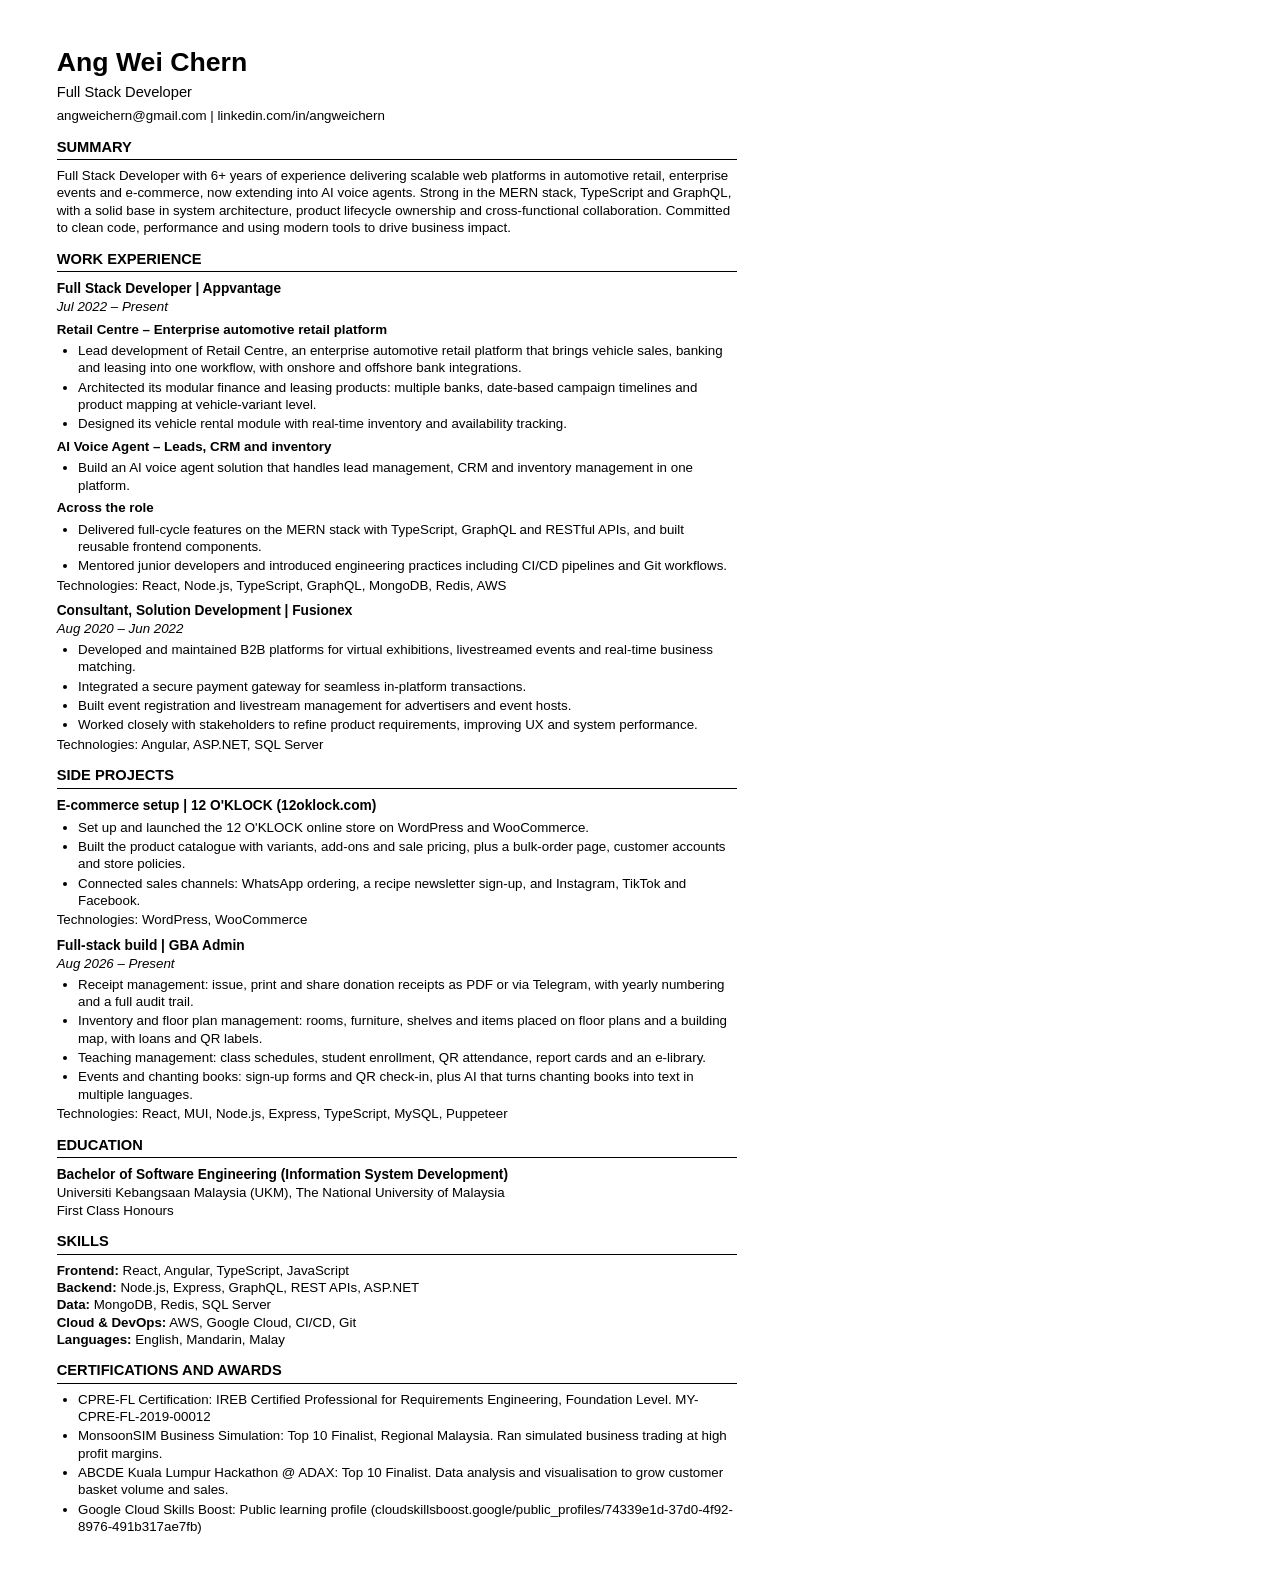
==== resume/resume-ats.html @ c8c3efd5 "Publish resume site Co-Authored-By: Claude Opus 5.5 <noreply@anthropic.com>" ====
<!doctype html>
<html lang="en"><head><meta charset="utf-8"><title>Ang Wei Chern – Resume</title>
<style>
  @page { size: A4; margin: 12mm 15mm; }
  * { margin: 0; padding: 0; }
  body { font: 10pt/1.3 Arial, Helvetica, sans-serif; color: #000; }
  h1 { font-size: 20pt; }
  .sub { font-size: 11pt; margin-top: 2pt; }
  .contact { margin-top: 4pt; }
  h2 { font-size: 11pt; text-transform: uppercase; border-bottom: 1px solid #000; margin: 10pt 0 5pt; padding-bottom: 2pt; }
  h3 { font-size: 10.3pt; margin-top: 6pt; }
  .meta { font-style: italic; }
  ul { margin: 3pt 0 0 16pt; }
  li { margin-bottom: 1.5pt; }
  a { color: #000; text-decoration: none; }
  h3, .meta, .proj { break-after: avoid; }
  .proj { font-weight: bold; margin-top: 4pt; }
  @media screen { body { width: 180mm; padding: 12mm 15mm; background: #fff; } }
</style></head>
<body>
  <h1>Ang Wei Chern</h1>
  <p class="sub">Full Stack Developer</p>
  <p class="contact">angweichern@gmail.com | linkedin.com/in/angweichern</p>

  <h2>Summary</h2>
  <p>Full Stack Developer with 6+ years of experience delivering scalable web platforms in automotive retail, enterprise events and e-commerce, now extending into AI voice agents. Strong in the MERN stack, TypeScript and GraphQL, with a solid base in system architecture, product lifecycle ownership and cross-functional collaboration. Committed to clean code, performance and using modern tools to drive business impact.</p>

  <h2>Work Experience</h2>
  <div class="job">
    <h3>Full Stack Developer | Appvantage</h3>
    <p class="meta">Jul 2022 – Present</p>
    <p class="proj">Retail Centre – Enterprise automotive retail platform</p>
    <ul><li>Lead development of Retail Centre, an enterprise automotive retail platform that brings vehicle sales, banking and leasing into one workflow, with onshore and offshore bank integrations.</li><li>Architected its modular finance and leasing products: multiple banks, date-based campaign timelines and product mapping at vehicle-variant level.</li><li>Designed its vehicle rental module with real-time inventory and availability tracking.</li></ul>
    <p class="proj">AI Voice Agent – Leads, CRM and inventory</p>
    <ul><li>Build an AI voice agent solution that handles lead management, CRM and inventory management in one platform.</li></ul>
    <p class="proj">Across the role</p>
    <ul><li>Delivered full-cycle features on the MERN stack with TypeScript, GraphQL and RESTful APIs, and built reusable frontend components.</li><li>Mentored junior developers and introduced engineering practices including CI/CD pipelines and Git workflows.</li></ul>
    <p>Technologies: React, Node.js, TypeScript, GraphQL, MongoDB, Redis, AWS</p>
  </div>
  <div class="job">
    <h3>Consultant, Solution Development | Fusionex</h3>
    <p class="meta">Aug 2020 – Jun 2022</p>
    
    
    <ul><li>Developed and maintained B2B platforms for virtual exhibitions, livestreamed events and real-time business matching.</li><li>Integrated a secure payment gateway for seamless in-platform transactions.</li><li>Built event registration and livestream management for advertisers and event hosts.</li><li>Worked closely with stakeholders to refine product requirements, improving UX and system performance.</li></ul>
    <p>Technologies: Angular, ASP.NET, SQL Server</p>
  </div>

  <h2>Side Projects</h2>
  <div class="job">
    <h3>E-commerce setup | 12 O'KLOCK (12oklock.com)</h3>
    
    <ul><li>Set up and launched the 12 O'KLOCK online store on WordPress and WooCommerce.</li><li>Built the product catalogue with variants, add-ons and sale pricing, plus a bulk-order page, customer accounts and store policies.</li><li>Connected sales channels: WhatsApp ordering, a recipe newsletter sign-up, and Instagram, TikTok and Facebook.</li></ul>
    <p>Technologies: WordPress, WooCommerce</p>
  </div>
  <div class="job">
    <h3>Full-stack build | GBA Admin</h3>
    <p class="meta">Aug 2026 – Present</p>
    <ul><li>Receipt management: issue, print and share donation receipts as PDF or via Telegram, with yearly numbering and a full audit trail.</li><li>Inventory and floor plan management: rooms, furniture, shelves and items placed on floor plans and a building map, with loans and QR labels.</li><li>Teaching management: class schedules, student enrollment, QR attendance, report cards and an e-library.</li><li>Events and chanting books: sign-up forms and QR check-in, plus AI that turns chanting books into text in multiple languages.</li></ul>
    <p>Technologies: React, MUI, Node.js, Express, TypeScript, MySQL, Puppeteer</p>
  </div>

  <h2>Education</h2>
  <h3>Bachelor of Software Engineering (Information System Development)</h3>
  <p>Universiti Kebangsaan Malaysia (UKM), The National University of Malaysia</p>
  <p>First Class Honours</p>

  <h2>Skills</h2>
  <p><b>Frontend:</b> React, Angular, TypeScript, JavaScript</p>
  <p><b>Backend:</b> Node.js, Express, GraphQL, REST APIs, ASP.NET</p>
  <p><b>Data:</b> MongoDB, Redis, SQL Server</p>
  <p><b>Cloud &amp; DevOps:</b> AWS, Google Cloud, CI/CD, Git</p>
  <p><b>Languages:</b> English, Mandarin, Malay</p>

  <h2>Certifications and Awards</h2>
  <ul>
    <li>CPRE-FL Certification: IREB Certified Professional for Requirements Engineering, Foundation Level. MY-CPRE-FL-2019-00012</li>
    <li>MonsoonSIM Business Simulation: Top 10 Finalist, Regional Malaysia. Ran simulated business trading at high profit margins.</li>
    <li>ABCDE Kuala Lumpur Hackathon @ ADAX: Top 10 Finalist. Data analysis and visualisation to grow customer basket volume and sales.</li>
    <li>Google Cloud Skills Boost: Public learning profile (cloudskillsboost.google/public_profiles/74339e1d-37d0-4f92-8976-491b317ae7fb)</li>
  </ul>
</body></html>
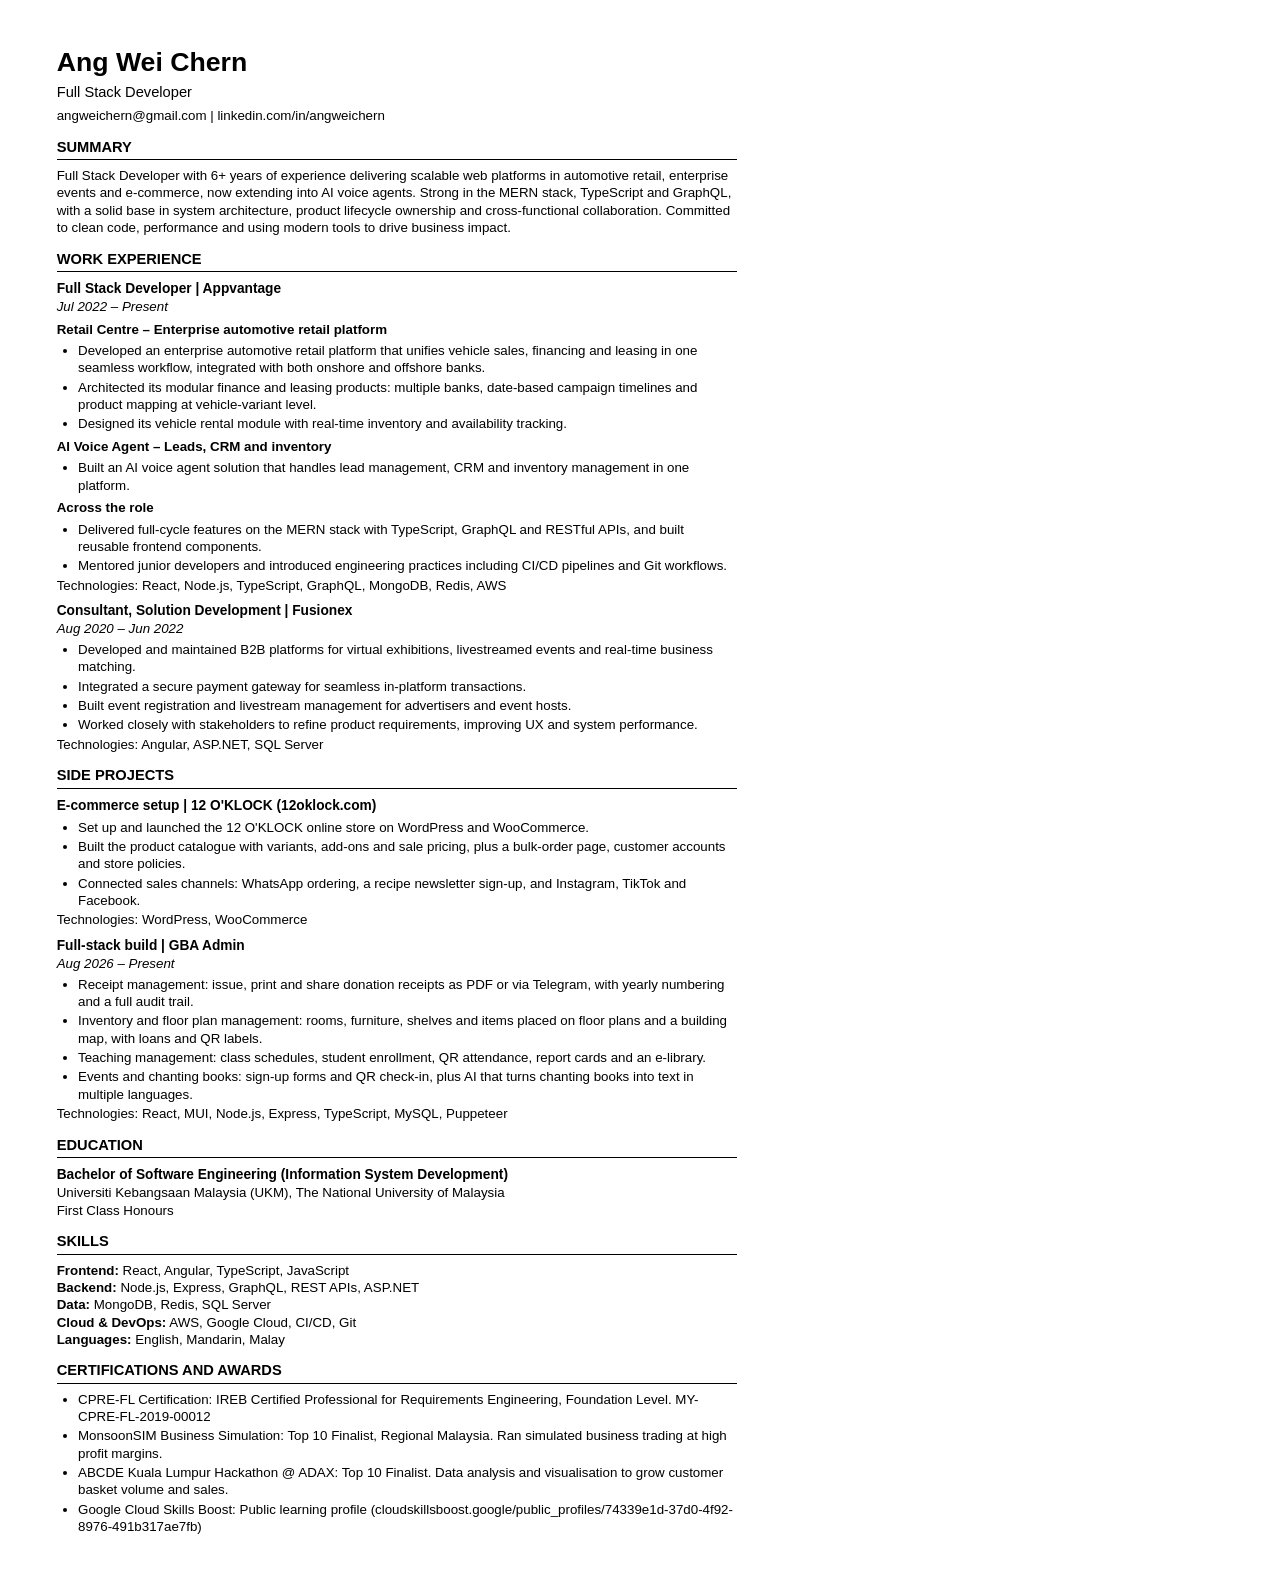
==== commit a15b1000: "Update site 2026-11-15" ====
--- a/resume/resume-ats.html
+++ b/resume/resume-ats.html
@@ -30,9 +30,9 @@
     <h3>Full Stack Developer | Appvantage</h3>
     <p class="meta">Jul 2022 – Present</p>
     <p class="proj">Retail Centre – Enterprise automotive retail platform</p>
-    <ul><li>Lead development of Retail Centre, an enterprise automotive retail platform that brings vehicle sales, banking and leasing into one workflow, with onshore and offshore bank integrations.</li><li>Architected its modular finance and leasing products: multiple banks, date-based campaign timelines and product mapping at vehicle-variant level.</li><li>Designed its vehicle rental module with real-time inventory and availability tracking.</li></ul>
+    <ul><li>Developed an enterprise automotive retail platform that unifies vehicle sales, financing and leasing in one seamless workflow, integrated with both onshore and offshore banks.</li><li>Architected its modular finance and leasing products: multiple banks, date-based campaign timelines and product mapping at vehicle-variant level.</li><li>Designed its vehicle rental module with real-time inventory and availability tracking.</li></ul>
     <p class="proj">AI Voice Agent – Leads, CRM and inventory</p>
-    <ul><li>Build an AI voice agent solution that handles lead management, CRM and inventory management in one platform.</li></ul>
+    <ul><li>Built an AI voice agent solution that handles lead management, CRM and inventory management in one platform.</li></ul>
     <p class="proj">Across the role</p>
     <ul><li>Delivered full-cycle features on the MERN stack with TypeScript, GraphQL and RESTful APIs, and built reusable frontend components.</li><li>Mentored junior developers and introduced engineering practices including CI/CD pipelines and Git workflows.</li></ul>
     <p>Technologies: React, Node.js, TypeScript, GraphQL, MongoDB, Redis, AWS</p>
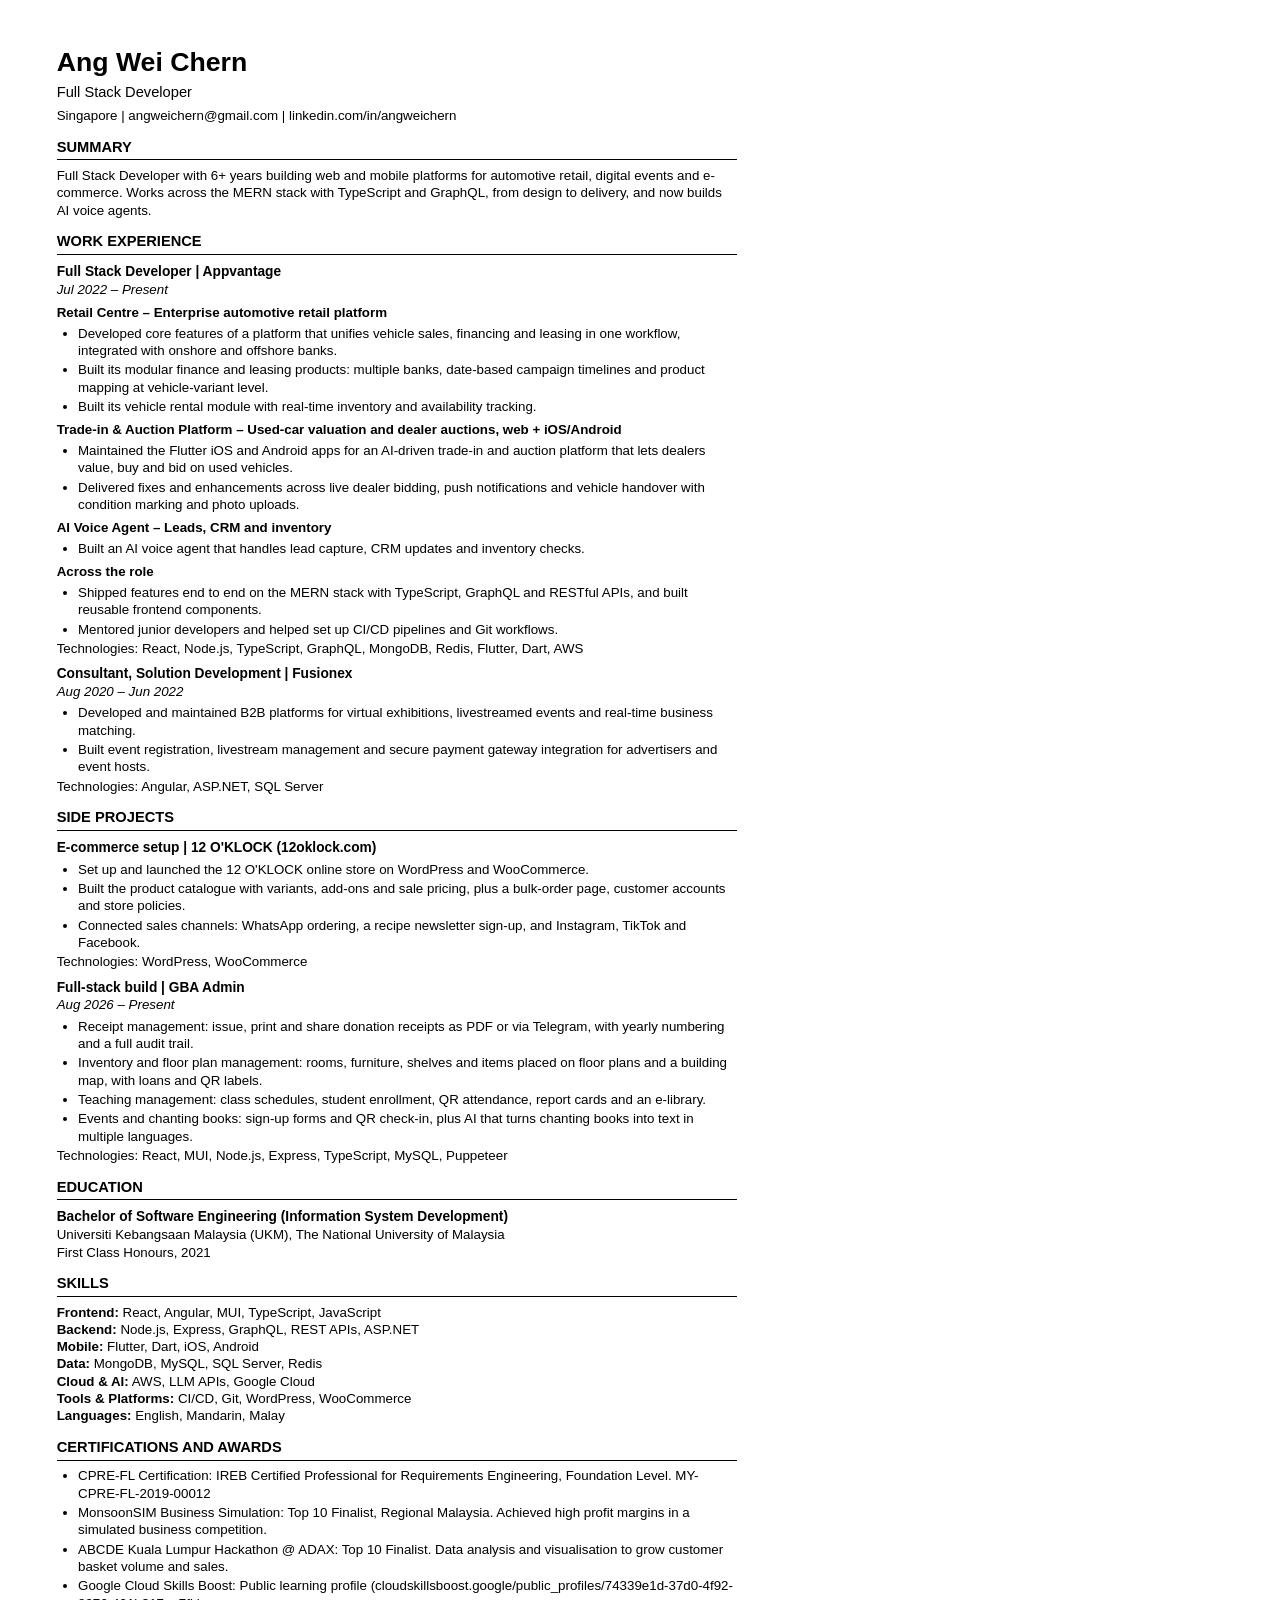
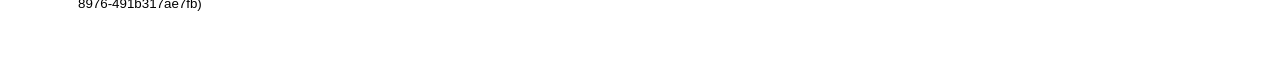
==== commit d49c058b: "Update site 2026-11-15" ====
--- a/resume/resume-ats.html
+++ b/resume/resume-ats.html
@@ -20,29 +20,31 @@
 <body>
   <h1>Ang Wei Chern</h1>
   <p class="sub">Full Stack Developer</p>
-  <p class="contact">angweichern@gmail.com | linkedin.com/in/angweichern</p>
+  <p class="contact">Singapore | angweichern@gmail.com | linkedin.com/in/angweichern</p>
 
   <h2>Summary</h2>
-  <p>Full Stack Developer with 6+ years of experience delivering scalable web platforms in automotive retail, enterprise events and e-commerce, now extending into AI voice agents. Strong in the MERN stack, TypeScript and GraphQL, with a solid base in system architecture, product lifecycle ownership and cross-functional collaboration. Committed to clean code, performance and using modern tools to drive business impact.</p>
+  <p>Full Stack Developer with 6+ years building web and mobile platforms for automotive retail, digital events and e-commerce. Works across the MERN stack with TypeScript and GraphQL, from design to delivery, and now builds AI voice agents.</p>
 
   <h2>Work Experience</h2>
   <div class="job">
     <h3>Full Stack Developer | Appvantage</h3>
     <p class="meta">Jul 2022 – Present</p>
     <p class="proj">Retail Centre – Enterprise automotive retail platform</p>
-    <ul><li>Developed an enterprise automotive retail platform that unifies vehicle sales, financing and leasing in one seamless workflow, integrated with both onshore and offshore banks.</li><li>Architected its modular finance and leasing products: multiple banks, date-based campaign timelines and product mapping at vehicle-variant level.</li><li>Designed its vehicle rental module with real-time inventory and availability tracking.</li></ul>
+    <ul><li>Developed core features of a platform that unifies vehicle sales, financing and leasing in one workflow, integrated with onshore and offshore banks.</li><li>Built its modular finance and leasing products: multiple banks, date-based campaign timelines and product mapping at vehicle-variant level.</li><li>Built its vehicle rental module with real-time inventory and availability tracking.</li></ul>
+    <p class="proj">Trade-in &amp; Auction Platform – Used-car valuation and dealer auctions, web + iOS/Android</p>
+    <ul><li>Maintained the Flutter iOS and Android apps for an AI-driven trade-in and auction platform that lets dealers value, buy and bid on used vehicles.</li><li>Delivered fixes and enhancements across live dealer bidding, push notifications and vehicle handover with condition marking and photo uploads.</li></ul>
     <p class="proj">AI Voice Agent – Leads, CRM and inventory</p>
-    <ul><li>Built an AI voice agent solution that handles lead management, CRM and inventory management in one platform.</li></ul>
+    <ul><li>Built an AI voice agent that handles lead capture, CRM updates and inventory checks.</li></ul>
     <p class="proj">Across the role</p>
-    <ul><li>Delivered full-cycle features on the MERN stack with TypeScript, GraphQL and RESTful APIs, and built reusable frontend components.</li><li>Mentored junior developers and introduced engineering practices including CI/CD pipelines and Git workflows.</li></ul>
-    <p>Technologies: React, Node.js, TypeScript, GraphQL, MongoDB, Redis, AWS</p>
+    <ul><li>Shipped features end to end on the MERN stack with TypeScript, GraphQL and RESTful APIs, and built reusable frontend components.</li><li>Mentored junior developers and helped set up CI/CD pipelines and Git workflows.</li></ul>
+    <p>Technologies: React, Node.js, TypeScript, GraphQL, MongoDB, Redis, Flutter, Dart, AWS</p>
   </div>
   <div class="job">
     <h3>Consultant, Solution Development | Fusionex</h3>
     <p class="meta">Aug 2020 – Jun 2022</p>
     
     
-    <ul><li>Developed and maintained B2B platforms for virtual exhibitions, livestreamed events and real-time business matching.</li><li>Integrated a secure payment gateway for seamless in-platform transactions.</li><li>Built event registration and livestream management for advertisers and event hosts.</li><li>Worked closely with stakeholders to refine product requirements, improving UX and system performance.</li></ul>
+    <ul><li>Developed and maintained B2B platforms for virtual exhibitions, livestreamed events and real-time business matching.</li><li>Built event registration, livestream management and secure payment gateway integration for advertisers and event hosts.</li></ul>
     <p>Technologies: Angular, ASP.NET, SQL Server</p>
   </div>
 
@@ -63,19 +65,21 @@
   <h2>Education</h2>
   <h3>Bachelor of Software Engineering (Information System Development)</h3>
   <p>Universiti Kebangsaan Malaysia (UKM), The National University of Malaysia</p>
-  <p>First Class Honours</p>
+  <p>First Class Honours, 2021</p>
 
   <h2>Skills</h2>
-  <p><b>Frontend:</b> React, Angular, TypeScript, JavaScript</p>
+  <p><b>Frontend:</b> React, Angular, MUI, TypeScript, JavaScript</p>
   <p><b>Backend:</b> Node.js, Express, GraphQL, REST APIs, ASP.NET</p>
-  <p><b>Data:</b> MongoDB, Redis, SQL Server</p>
-  <p><b>Cloud &amp; DevOps:</b> AWS, Google Cloud, CI/CD, Git</p>
+  <p><b>Mobile:</b> Flutter, Dart, iOS, Android</p>
+  <p><b>Data:</b> MongoDB, MySQL, SQL Server, Redis</p>
+  <p><b>Cloud &amp; AI:</b> AWS, LLM APIs, Google Cloud</p>
+  <p><b>Tools &amp; Platforms:</b> CI/CD, Git, WordPress, WooCommerce</p>
   <p><b>Languages:</b> English, Mandarin, Malay</p>
 
   <h2>Certifications and Awards</h2>
   <ul>
     <li>CPRE-FL Certification: IREB Certified Professional for Requirements Engineering, Foundation Level. MY-CPRE-FL-2019-00012</li>
-    <li>MonsoonSIM Business Simulation: Top 10 Finalist, Regional Malaysia. Ran simulated business trading at high profit margins.</li>
+    <li>MonsoonSIM Business Simulation: Top 10 Finalist, Regional Malaysia. Achieved high profit margins in a simulated business competition.</li>
     <li>ABCDE Kuala Lumpur Hackathon @ ADAX: Top 10 Finalist. Data analysis and visualisation to grow customer basket volume and sales.</li>
     <li>Google Cloud Skills Boost: Public learning profile (cloudskillsboost.google/public_profiles/74339e1d-37d0-4f92-8976-491b317ae7fb)</li>
   </ul>
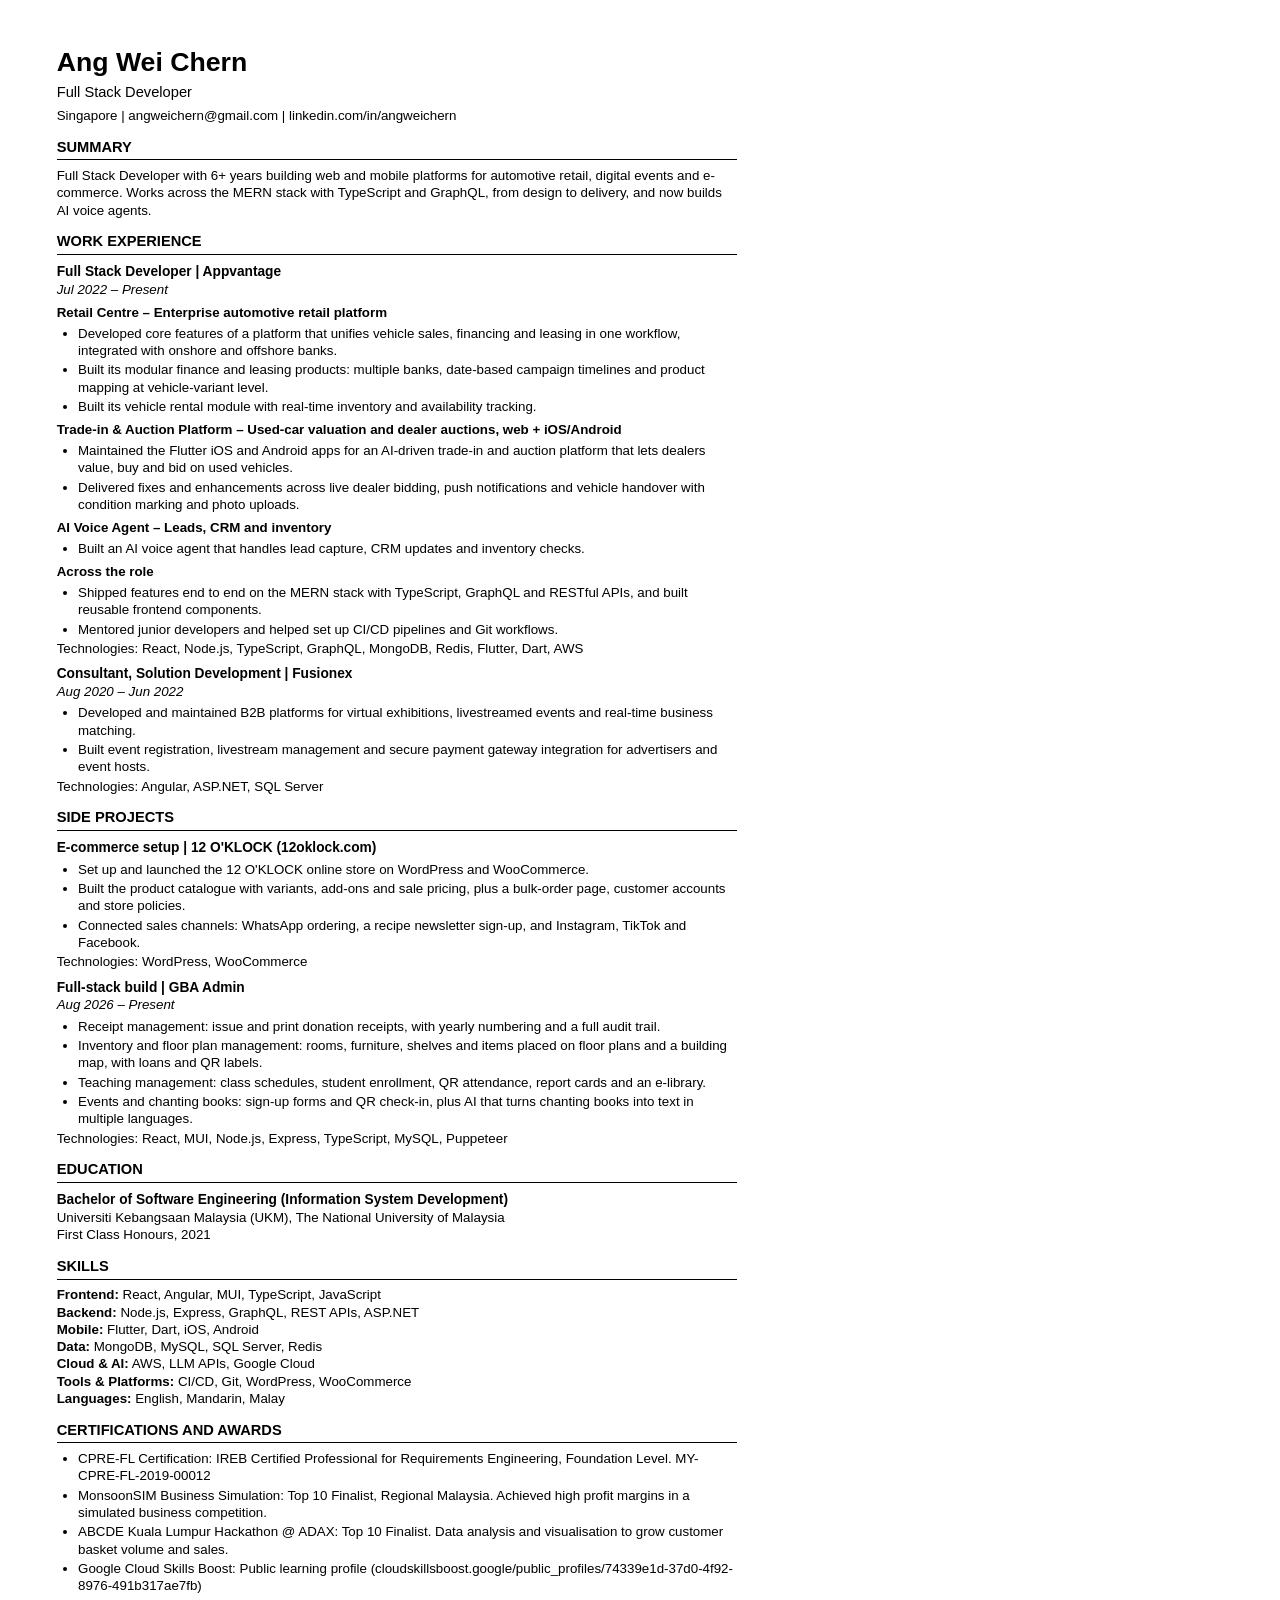
==== commit aa2ff5ee: "Update site 2026-11-15" ====
--- a/resume/resume-ats.html
+++ b/resume/resume-ats.html
@@ -58,7 +58,7 @@
   <div class="job">
     <h3>Full-stack build | GBA Admin</h3>
     <p class="meta">Aug 2026 – Present</p>
-    <ul><li>Receipt management: issue, print and share donation receipts as PDF or via Telegram, with yearly numbering and a full audit trail.</li><li>Inventory and floor plan management: rooms, furniture, shelves and items placed on floor plans and a building map, with loans and QR labels.</li><li>Teaching management: class schedules, student enrollment, QR attendance, report cards and an e-library.</li><li>Events and chanting books: sign-up forms and QR check-in, plus AI that turns chanting books into text in multiple languages.</li></ul>
+    <ul><li>Receipt management: issue and print donation receipts, with yearly numbering and a full audit trail.</li><li>Inventory and floor plan management: rooms, furniture, shelves and items placed on floor plans and a building map, with loans and QR labels.</li><li>Teaching management: class schedules, student enrollment, QR attendance, report cards and an e-library.</li><li>Events and chanting books: sign-up forms and QR check-in, plus AI that turns chanting books into text in multiple languages.</li></ul>
     <p>Technologies: React, MUI, Node.js, Express, TypeScript, MySQL, Puppeteer</p>
   </div>
 
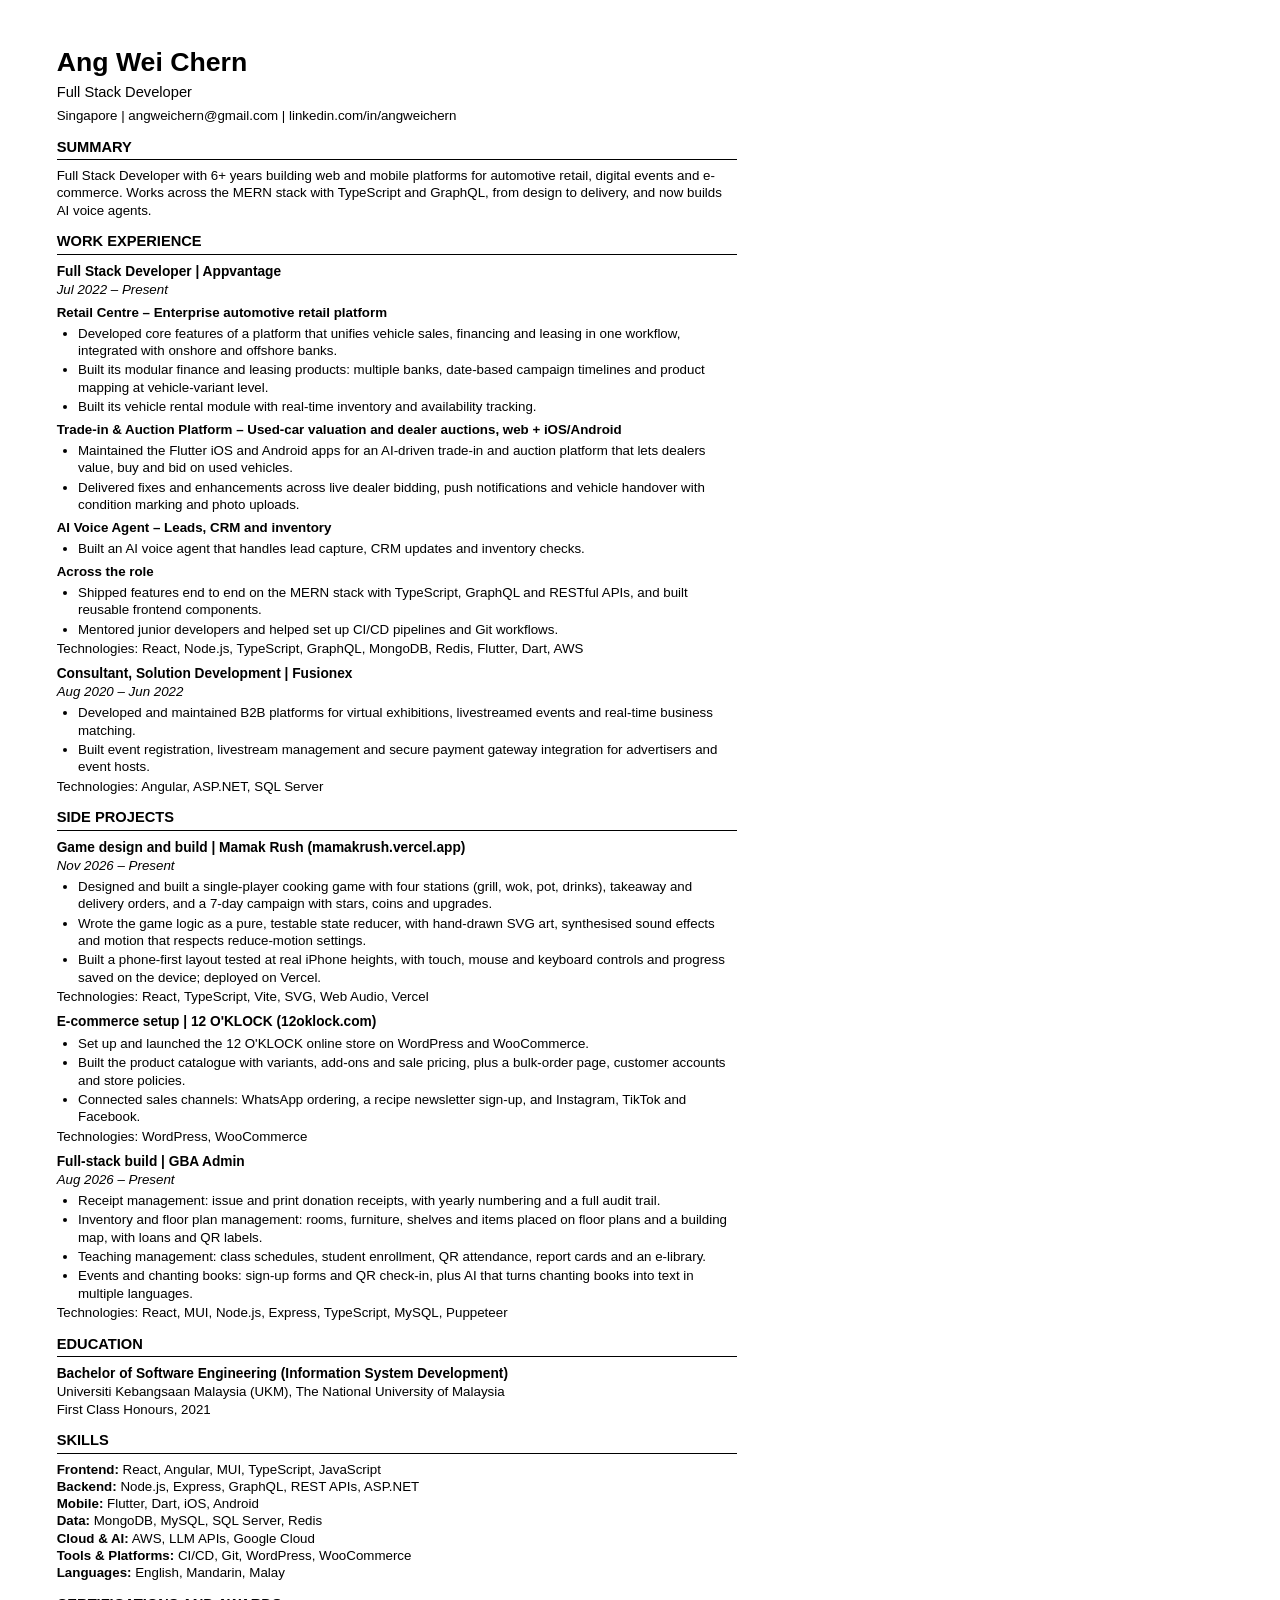
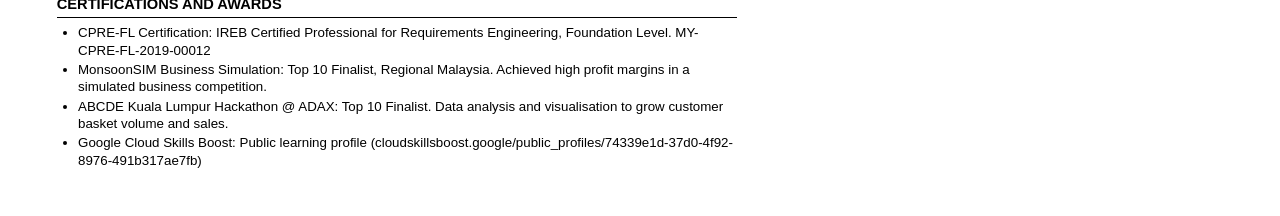
==== commit d631d514: "Update site 2026-11-20" ====
--- a/resume/resume-ats.html
+++ b/resume/resume-ats.html
@@ -50,7 +50,13 @@
 
   <h2>Side Projects</h2>
   <div class="job">
-    <h3>E-commerce setup | 12 O'KLOCK (12oklock.com)</h3>
+    <h3>Game design and build | Mamak Rush (<a href="https://mamakrush.vercel.app/">mamakrush.vercel.app</a>)</h3>
+    <p class="meta">Nov 2026 – Present</p>
+    <ul><li>Designed and built a single-player cooking game with four stations (grill, wok, pot, drinks), takeaway and delivery orders, and a 7-day campaign with stars, coins and upgrades.</li><li>Wrote the game logic as a pure, testable state reducer, with hand-drawn SVG art, synthesised sound effects and motion that respects reduce-motion settings.</li><li>Built a phone-first layout tested at real iPhone heights, with touch, mouse and keyboard controls and progress saved on the device; deployed on Vercel.</li></ul>
+    <p>Technologies: React, TypeScript, Vite, SVG, Web Audio, Vercel</p>
+  </div>
+  <div class="job">
+    <h3>E-commerce setup | 12 O'KLOCK (<a href="https://12oklock.com/">12oklock.com</a>)</h3>
     
     <ul><li>Set up and launched the 12 O'KLOCK online store on WordPress and WooCommerce.</li><li>Built the product catalogue with variants, add-ons and sale pricing, plus a bulk-order page, customer accounts and store policies.</li><li>Connected sales channels: WhatsApp ordering, a recipe newsletter sign-up, and Instagram, TikTok and Facebook.</li></ul>
     <p>Technologies: WordPress, WooCommerce</p>
